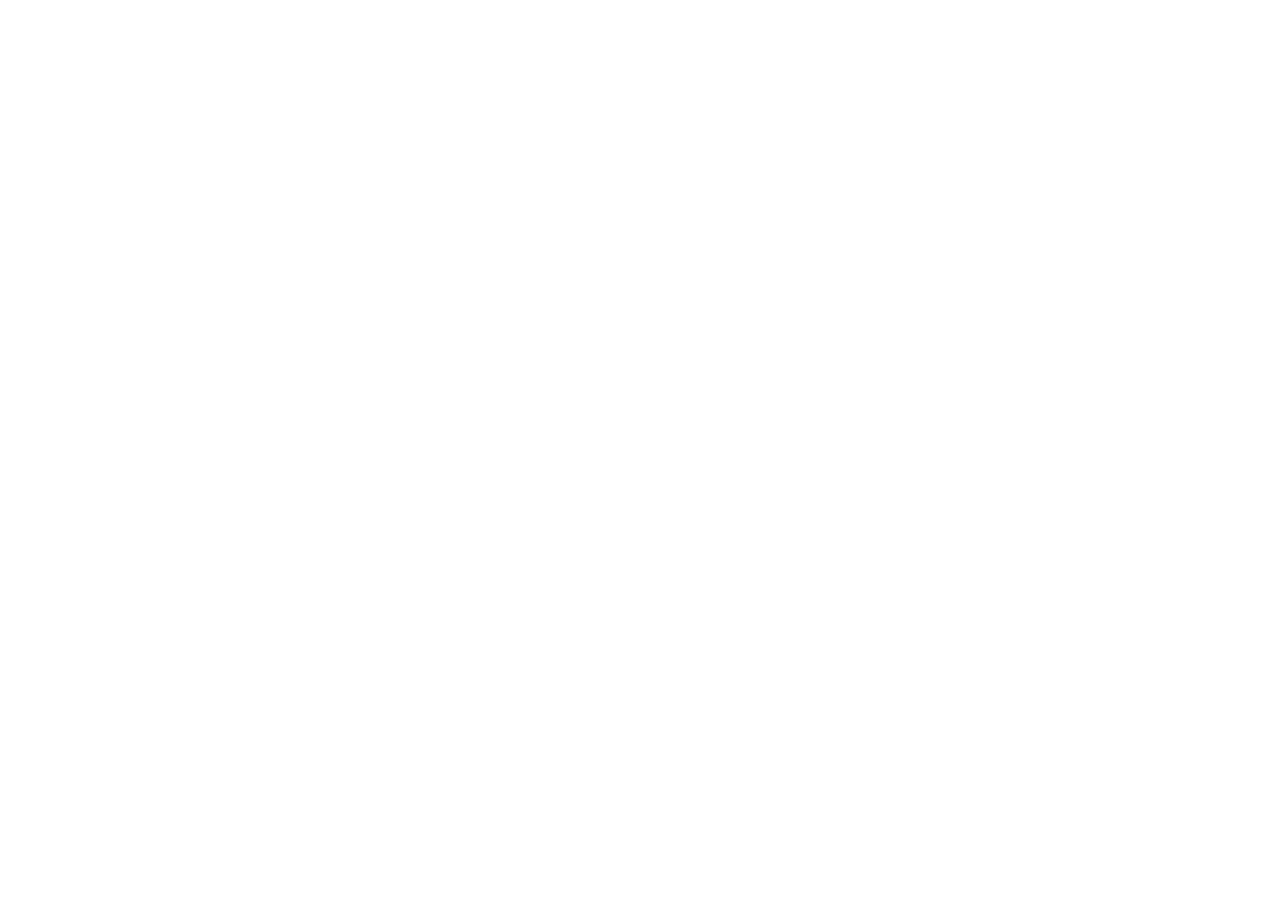
==== index.html @ 0bbd8623 "Adding Datas" ====
<!DOCTYPE html>
<html lang="en">
  <head>
    <meta charset="UTF-8">
    <title>Fork Me! FCC: Test Suite Template</title>
    <link rel="stylesheet" href="css/style.css">
  </head>

  <body>
    <script src="https://cdn.freecodecamp.org/testable-projects-fcc/v1/bundle.js"></script>

    <!--

    Hello Camper!

    For now, the test suite only works in Chrome!
    Please read the README below in the JS Editor before beginning.
    Feel free to delete this message once you have read it.
    Good luck and Happy Coding!

    - The freeCodeCamp Team

    -->
    <script  src="js/index.js"></script>
  </body>
</html>
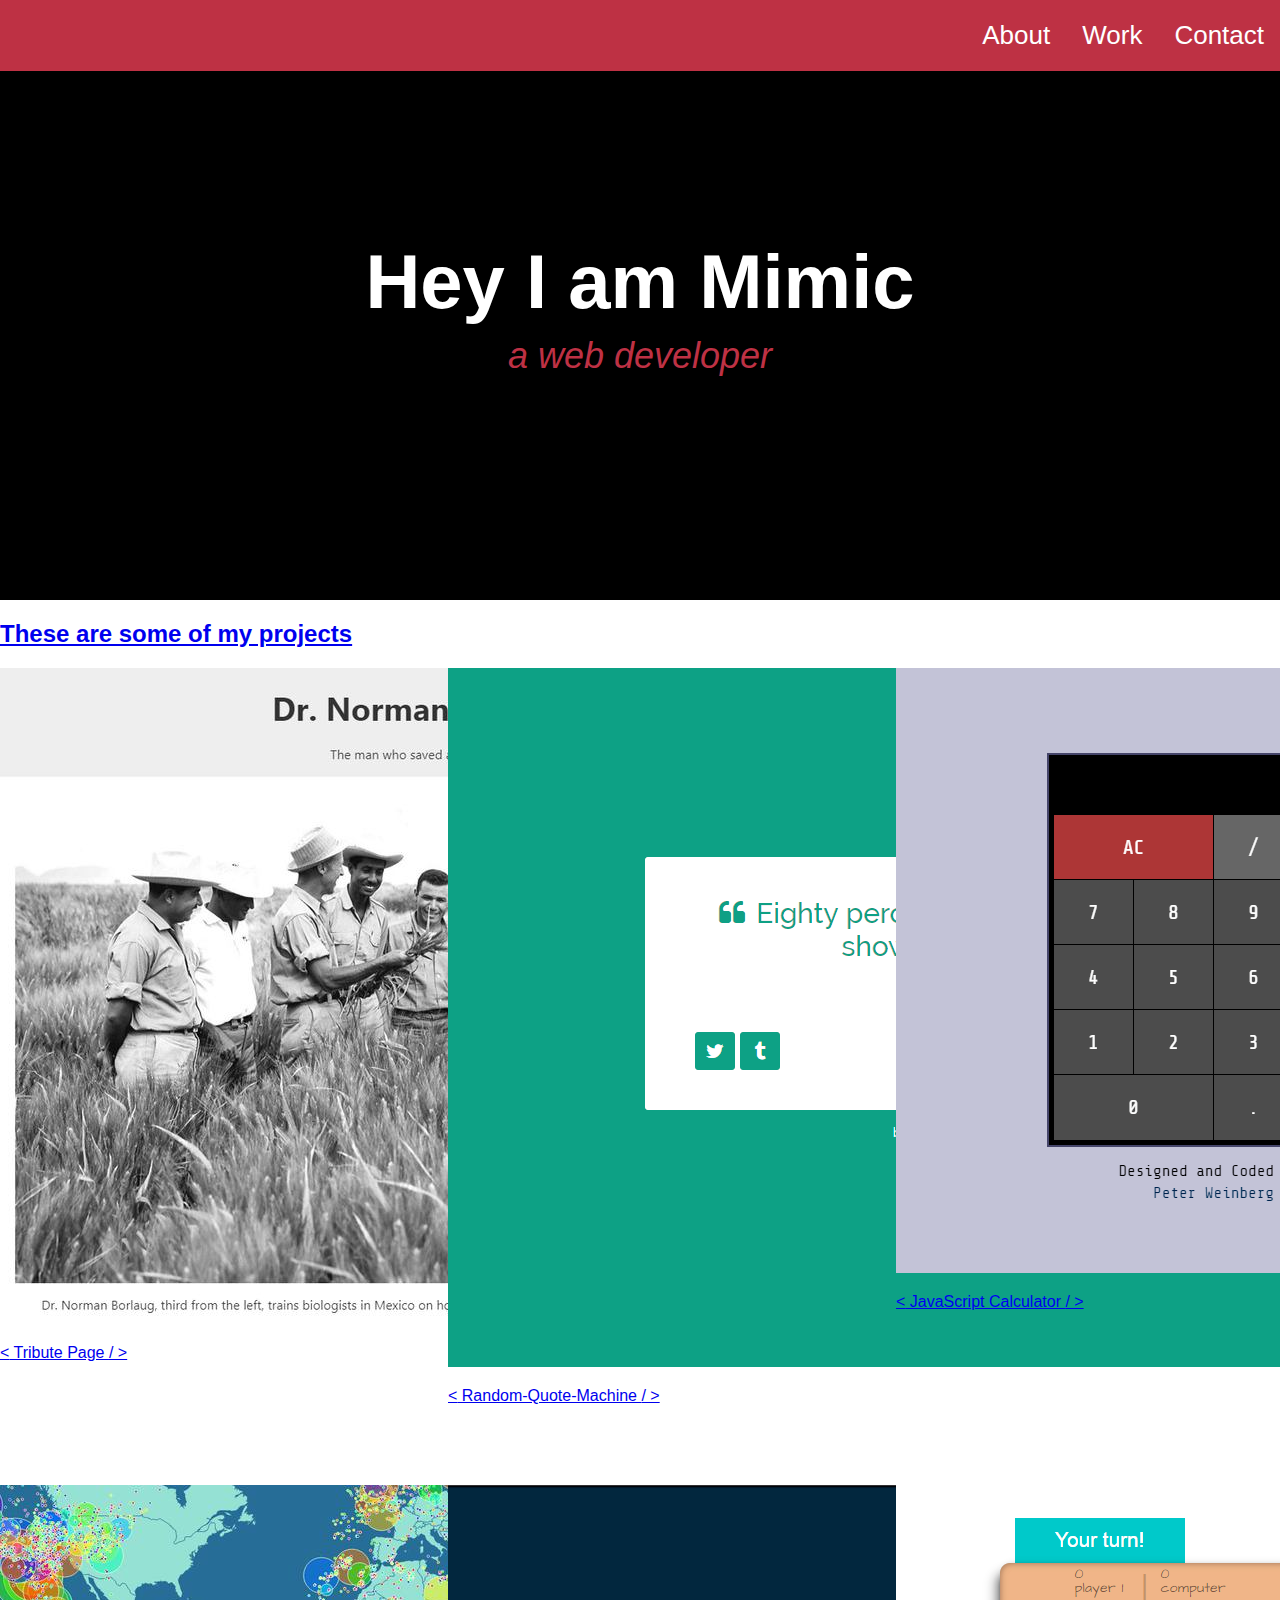
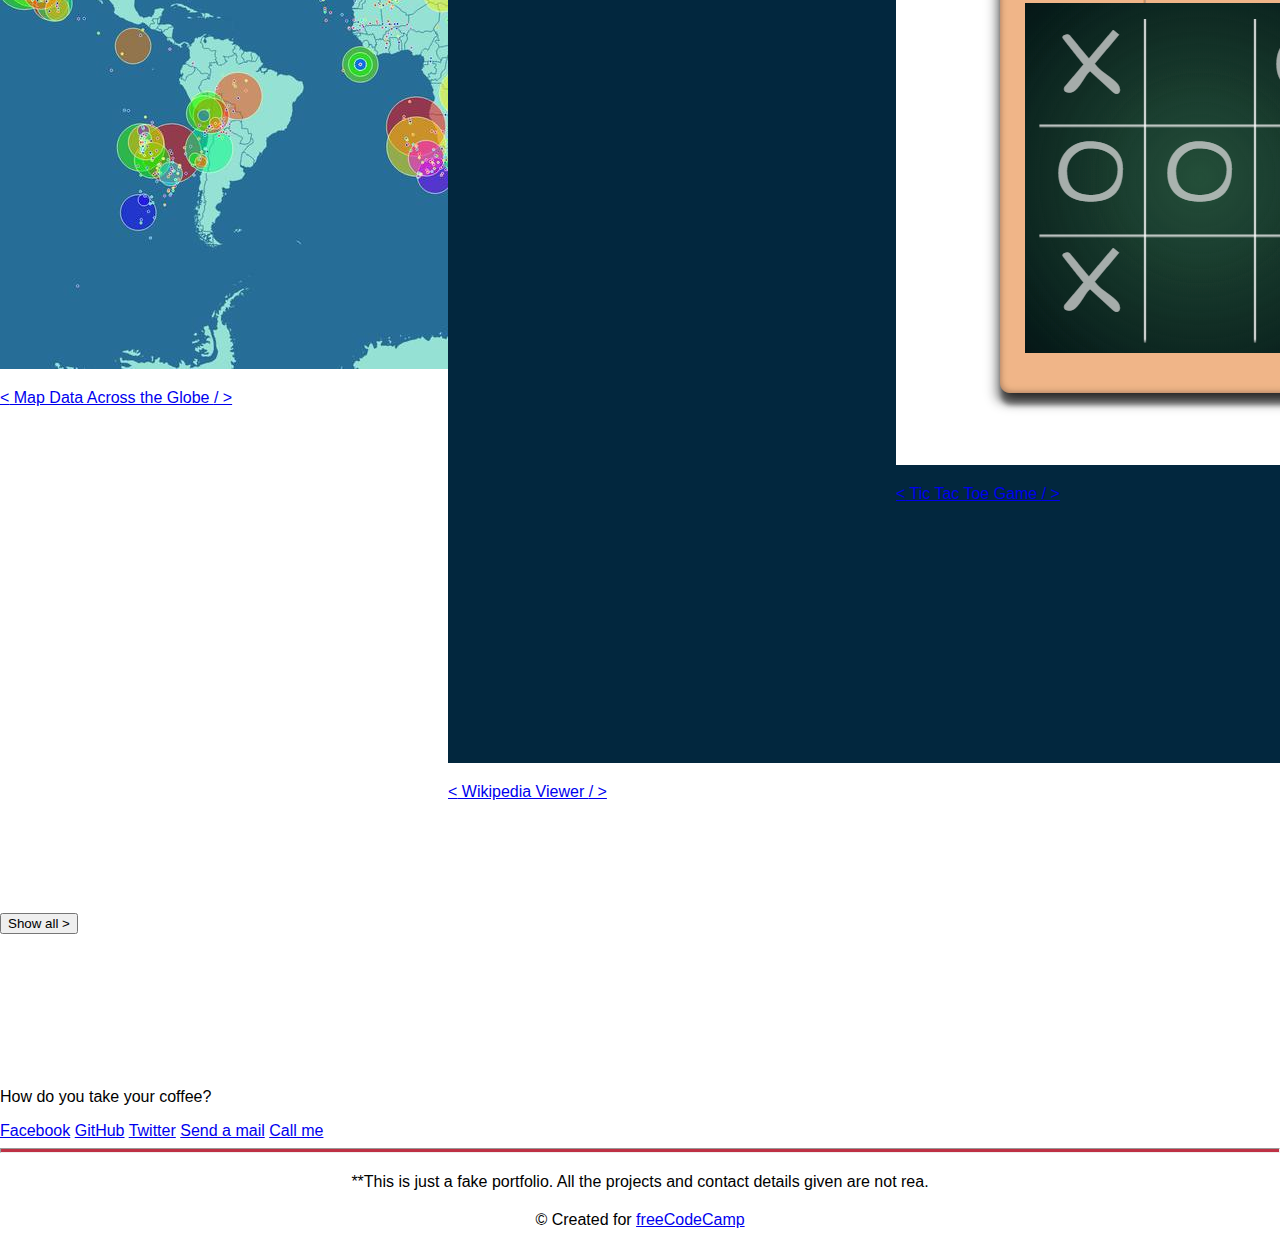
==== commit 9ebeecb0: "update index.html and css" ====
--- a/index.html
+++ b/index.html
@@ -22,5 +22,106 @@
 
     -->
     <script  src="js/index.js"></script>
+
+    <div id="navbar" class="nav_header">
+      <div class="nav_list"><a href="#">About</a></div>
+      <div class="nav_list"><a href="#">Work</a></div>
+      <div class="nav_list"> <a href="#">Contact</a></div>
+  </div>
+  <div id="welcome-section">
+      <h1>
+          Hey I am Mimic
+      </h1>
+      <p>a web developer</p>
+  </div>
+  <section id="projects" class="projects-section">
+      <h2 ><a href="#projects" >These are some of my projects</a></h2>
+
+      <div  class="project-grid" >
+          <a href="#" target="_blank" >
+              <img src="./babel/tribute.jpg" class="project-img" alt="tribute">
+              <p class="project-tile">
+                  <span class="active_hover">&lt;</span>
+                  Tribute Page
+                  <span class="active_hover">&#47; &gt;</span>
+              </p>
+          </a>
+
+          <a href="#" target="_blank" >
+              <img src="./babel/random-quote-machine.png" class="project-img" alt="tribute">
+              <p class="project-tile">
+                  <span class="active_hover">&lt;</span>
+                  Random-Quote-Machine
+                  <span class="active_hover">&#47; &gt;</span>
+              </p>
+          </a>
+
+          <a href="#" target="_blank" >
+              <img src="./babel/calc.png" class="project-img" alt="tribute">
+              <p class="project-tile">
+                  <span class="active_hover">&lt;</span>
+                  JavaScript Calculator
+                  <span class="active_hover">&#47; &gt;</span>
+              </p>
+          </a>
+
+          <a href="#" target="_blank" >
+              <img src="./babel/map.jpg" class="project-img" alt="tribute">
+              <p class="project-tile">
+                  <span class="active_hover">&lt;</span>
+                  Map Data Across the Globe
+                  <span class="active_hover">&#47; &gt;</span>
+              </p>
+          </a>
+
+          <a href="#" target="_blank" >
+              <img src="./babel/wiki.png" class="project-img" alt="tribute">
+              <p class="project-tile">
+                  <span class="active_hover">&lt;</span>
+                  Wikipedia Viewer
+                  <span class="active_hover">&#47; &gt;</span>
+              </p>
+          </a>
+
+          <a href="#" target="_blank">
+              <img src="./babel/tic-tac-toe.png" class="project-img" alt="tribute">
+              <p class="project-tile">
+                  <span class="active_hover">&lt;</span>
+                  Tic Tac Toe Game
+                  <span class="active_hover">&#47; &gt;</span>
+              </p>
+          </a>
+      </div>
+      <button>Show all &gt; </button>
+  </section>
+  <div>
+      <div>
+          <h1>Let's work together...</h1>
+          <p>How do you take your coffee?</p>
+
+          <div id="contact-links">
+              <a href="#">Facebook</a>
+              <a href="#" id="profile-link" target="_blank">GitHub</a>
+              <a href="#">Twitter</a>
+              <a href="#">Send a mail</a>
+              <a href="#">Call me</a>
+          </div>
+      </div>
+      <div>
+          
+      </div>
+  </div>
+
+  <hr style="background-color: rgb(190, 49, 68); height: 3px;">
+
+  <div class="footer">
+      <p>
+           **This is just a fake portfolio. All the projects and contact details given are not rea.
+      </p>
+      <p>
+          &copy; Created for
+          <a href="https://www.freecodecamp.com/" target="_blank">freeCodeCamp </a>
+          </p>
+  </div>
   </body>
 </html>
--- a/css/style.css
+++ b/css/style.css
@@ -0,0 +1,83 @@
+body{
+    font-family: -apple-system, BlinkMacSystemFont, 'Segoe UI', Roboto, Oxygen, Ubuntu, Cantarell, 'Open Sans', 'Helvetica Neue', sans-serif,Arial;
+    height: 100%;
+    margin: 0;
+    padding: 0;
+}
+
+.nav_header{
+    background-color: rgb(190, 49, 68);
+    color: white;
+    font-size: 26px;
+    display: flex;
+    top: 0;
+    left: 0;
+    justify-content: flex-end;
+    width: 100%;
+    position: fixed;
+}
+
+.nav_list{
+    margin: 20px 16px;
+    
+}
+
+.nav_list a{
+    text-decoration: none;
+    color: white;
+}
+
+
+#welcome-section{
+    background-color: rgb(0,0,0);
+    display: flex;
+    flex-direction: column;
+    justify-content: center;
+    align-items: center;
+    width: 100%;
+    height: 600px;
+    
+}
+
+h1{
+    color: white;
+    font-size: 76px;
+    margin-bottom: 0;
+}
+
+#welcome-section >p{
+    color: rgb(190, 49, 68);
+    font-size: 36px;
+    font-style: italic;
+    font-weight: 100px;
+    margin-top: 10px;
+}
+
+.project-grid{
+    display: grid;
+    grid-template-columns: repeat(auto-fit, minmax(320px,1fr));
+    grid-gap: 4rem;
+    width: 100%;
+    max-width: 1280px;
+    margin: 0 auto;
+    margin-bottom: 6rem;
+}
+
+
+div .footer{
+    font-weight: 400px;
+    display: flex;
+    justify-content: space-evenly;
+    padding: 2rem;
+    background-color: gray;
+}
+
+.footer > p{
+    margin: 20px;
+}
+
+.footer{
+    flex-direction: column;
+    text-align: center;
+}
+
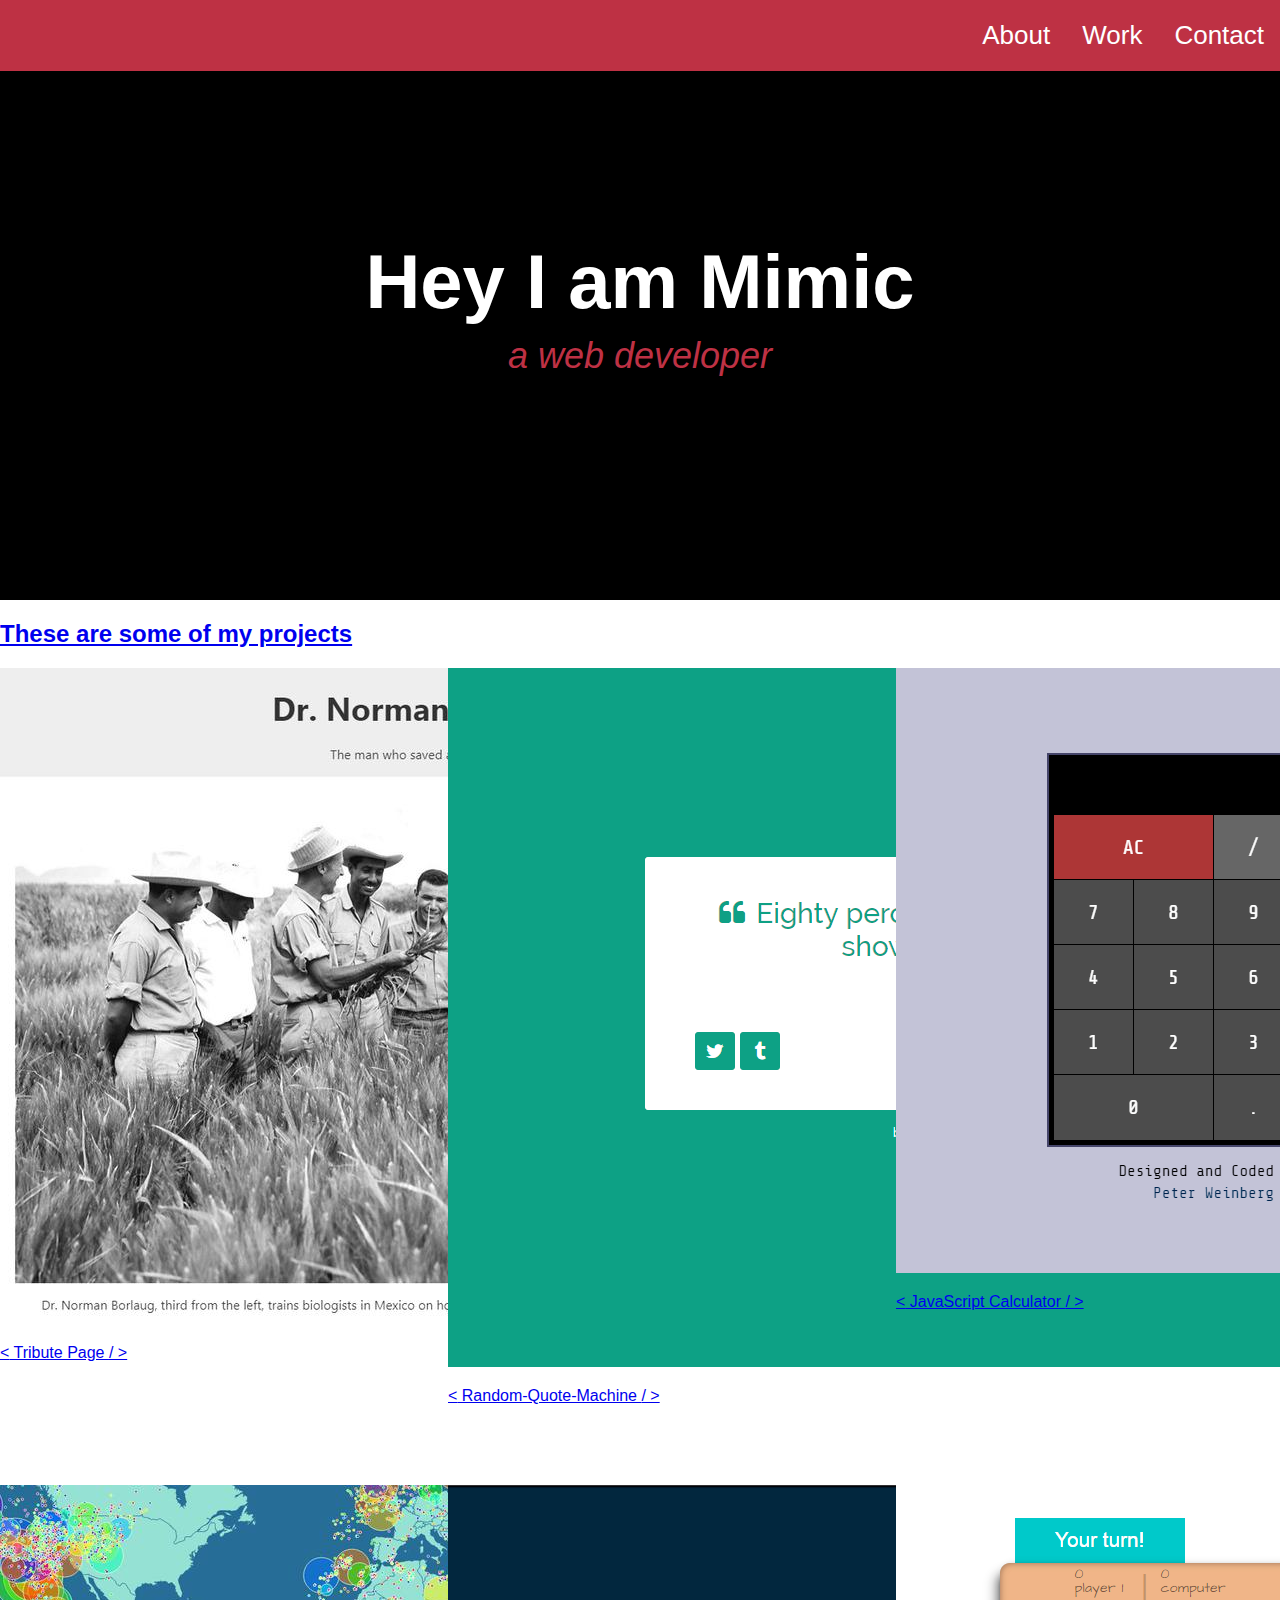
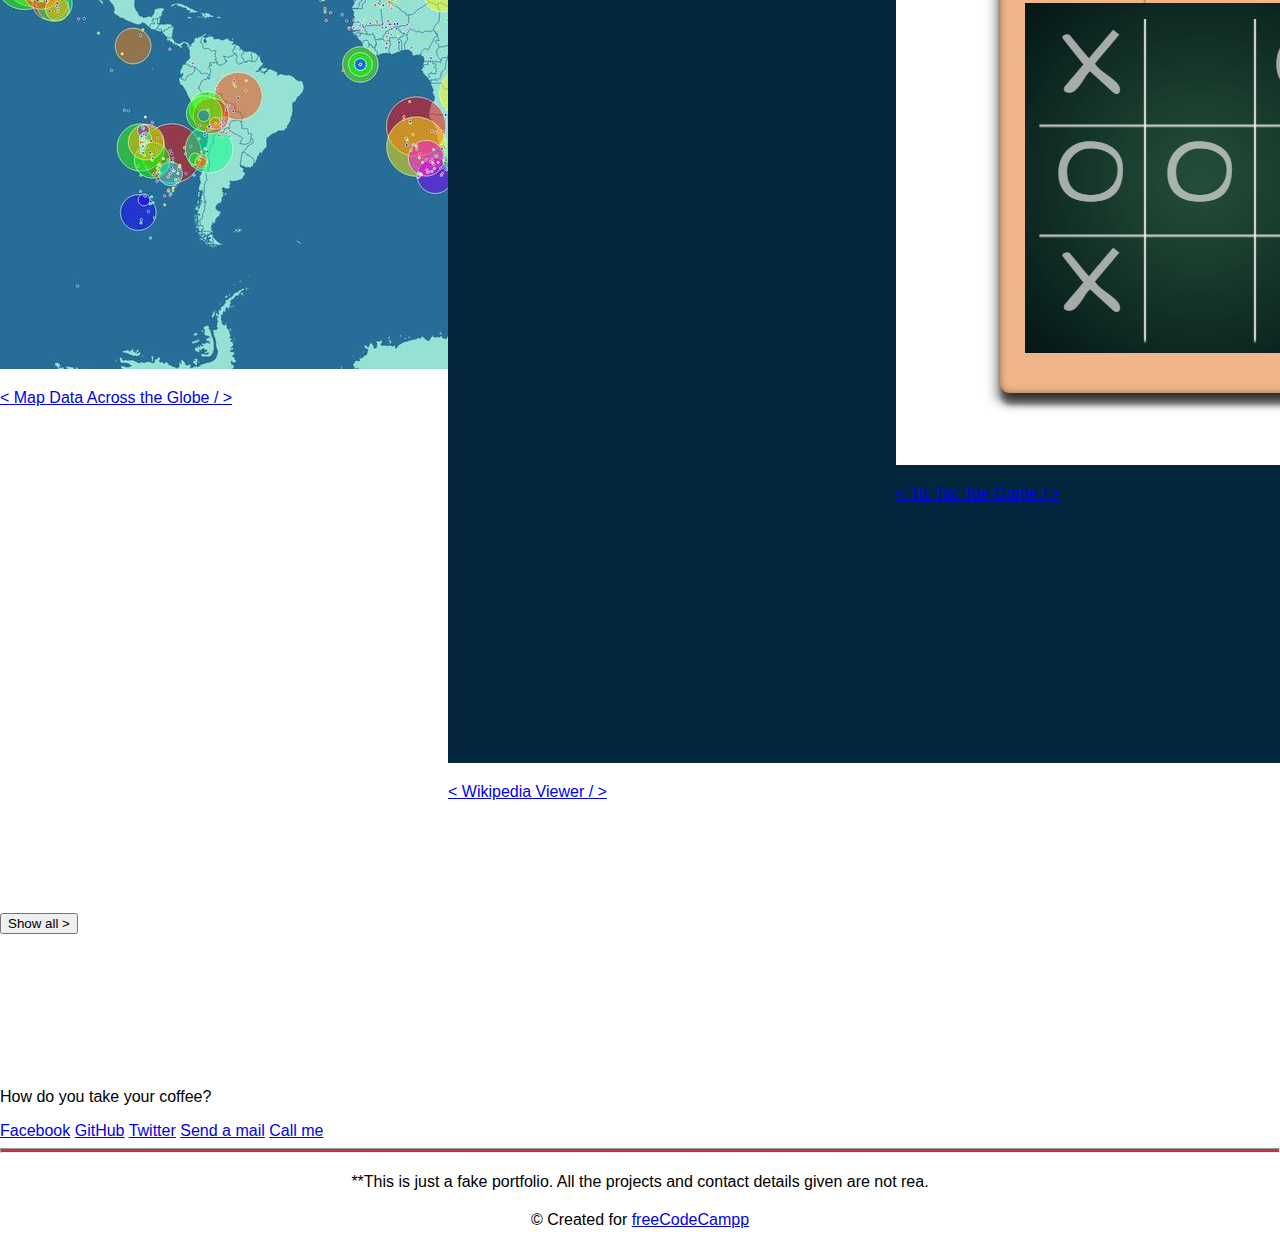
==== commit 9c33de5e: "Update data" ====
--- a/index.html
+++ b/index.html
@@ -120,7 +120,7 @@
       </p>
       <p>
           &copy; Created for
-          <a href="https://www.freecodecamp.com/" target="_blank">freeCodeCamp </a>
+          <a href="https://www.freecodecamp.com/" target="_blank">freeCodeCampp </a>
           </p>
   </div>
   </body>
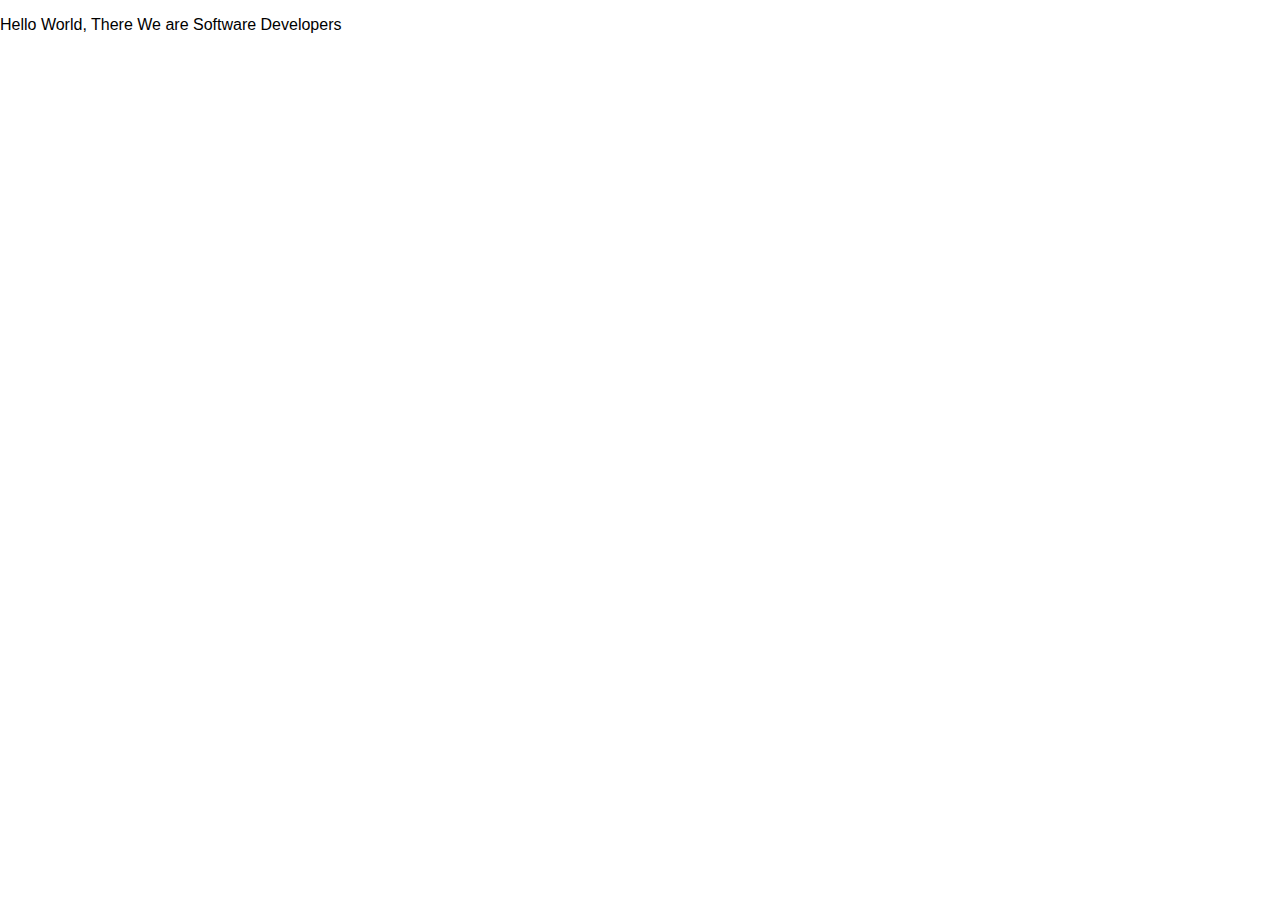
==== commit 831df50c: "Update index.html" ====
--- a/index.html
+++ b/index.html
@@ -22,106 +22,9 @@
 
     -->
     <script  src="js/index.js"></script>
+    
+    <p> Hello World, There We are Software Developers</p>
 
-    <div id="navbar" class="nav_header">
-      <div class="nav_list"><a href="#">About</a></div>
-      <div class="nav_list"><a href="#">Work</a></div>
-      <div class="nav_list"> <a href="#">Contact</a></div>
-  </div>
-  <div id="welcome-section">
-      <h1>
-          Hey I am Mimic
-      </h1>
-      <p>a web developer</p>
-  </div>
-  <section id="projects" class="projects-section">
-      <h2 ><a href="#projects" >These are some of my projects</a></h2>
+  </body>
 
-      <div  class="project-grid" >
-          <a href="#" target="_blank" >
-              <img src="./babel/tribute.jpg" class="project-img" alt="tribute">
-              <p class="project-tile">
-                  <span class="active_hover">&lt;</span>
-                  Tribute Page
-                  <span class="active_hover">&#47; &gt;</span>
-              </p>
-          </a>
-
-          <a href="#" target="_blank" >
-              <img src="./babel/random-quote-machine.png" class="project-img" alt="tribute">
-              <p class="project-tile">
-                  <span class="active_hover">&lt;</span>
-                  Random-Quote-Machine
-                  <span class="active_hover">&#47; &gt;</span>
-              </p>
-          </a>
-
-          <a href="#" target="_blank" >
-              <img src="./babel/calc.png" class="project-img" alt="tribute">
-              <p class="project-tile">
-                  <span class="active_hover">&lt;</span>
-                  JavaScript Calculator
-                  <span class="active_hover">&#47; &gt;</span>
-              </p>
-          </a>
-
-          <a href="#" target="_blank" >
-              <img src="./babel/map.jpg" class="project-img" alt="tribute">
-              <p class="project-tile">
-                  <span class="active_hover">&lt;</span>
-                  Map Data Across the Globe
-                  <span class="active_hover">&#47; &gt;</span>
-              </p>
-          </a>
-
-          <a href="#" target="_blank" >
-              <img src="./babel/wiki.png" class="project-img" alt="tribute">
-              <p class="project-tile">
-                  <span class="active_hover">&lt;</span>
-                  Wikipedia Viewer
-                  <span class="active_hover">&#47; &gt;</span>
-              </p>
-          </a>
-
-          <a href="#" target="_blank">
-              <img src="./babel/tic-tac-toe.png" class="project-img" alt="tribute">
-              <p class="project-tile">
-                  <span class="active_hover">&lt;</span>
-                  Tic Tac Toe Game
-                  <span class="active_hover">&#47; &gt;</span>
-              </p>
-          </a>
-      </div>
-      <button>Show all &gt; </button>
-  </section>
-  <div>
-      <div>
-          <h1>Let's work together...</h1>
-          <p>How do you take your coffee?</p>
-
-          <div id="contact-links">
-              <a href="#">Facebook</a>
-              <a href="#" id="profile-link" target="_blank">GitHub</a>
-              <a href="#">Twitter</a>
-              <a href="#">Send a mail</a>
-              <a href="#">Call me</a>
-          </div>
-      </div>
-      <div>
-          
-      </div>
-  </div>
-
-  <hr style="background-color: rgb(190, 49, 68); height: 3px;">
-
-  <div class="footer">
-      <p>
-           **This is just a fake portfolio. All the projects and contact details given are not rea.
-      </p>
-      <p>
-          &copy; Created for
-          <a href="https://www.freecodecamp.com/" target="_blank">freeCodeCampp </a>
-          </p>
-  </div>
-  </body>
 </html>
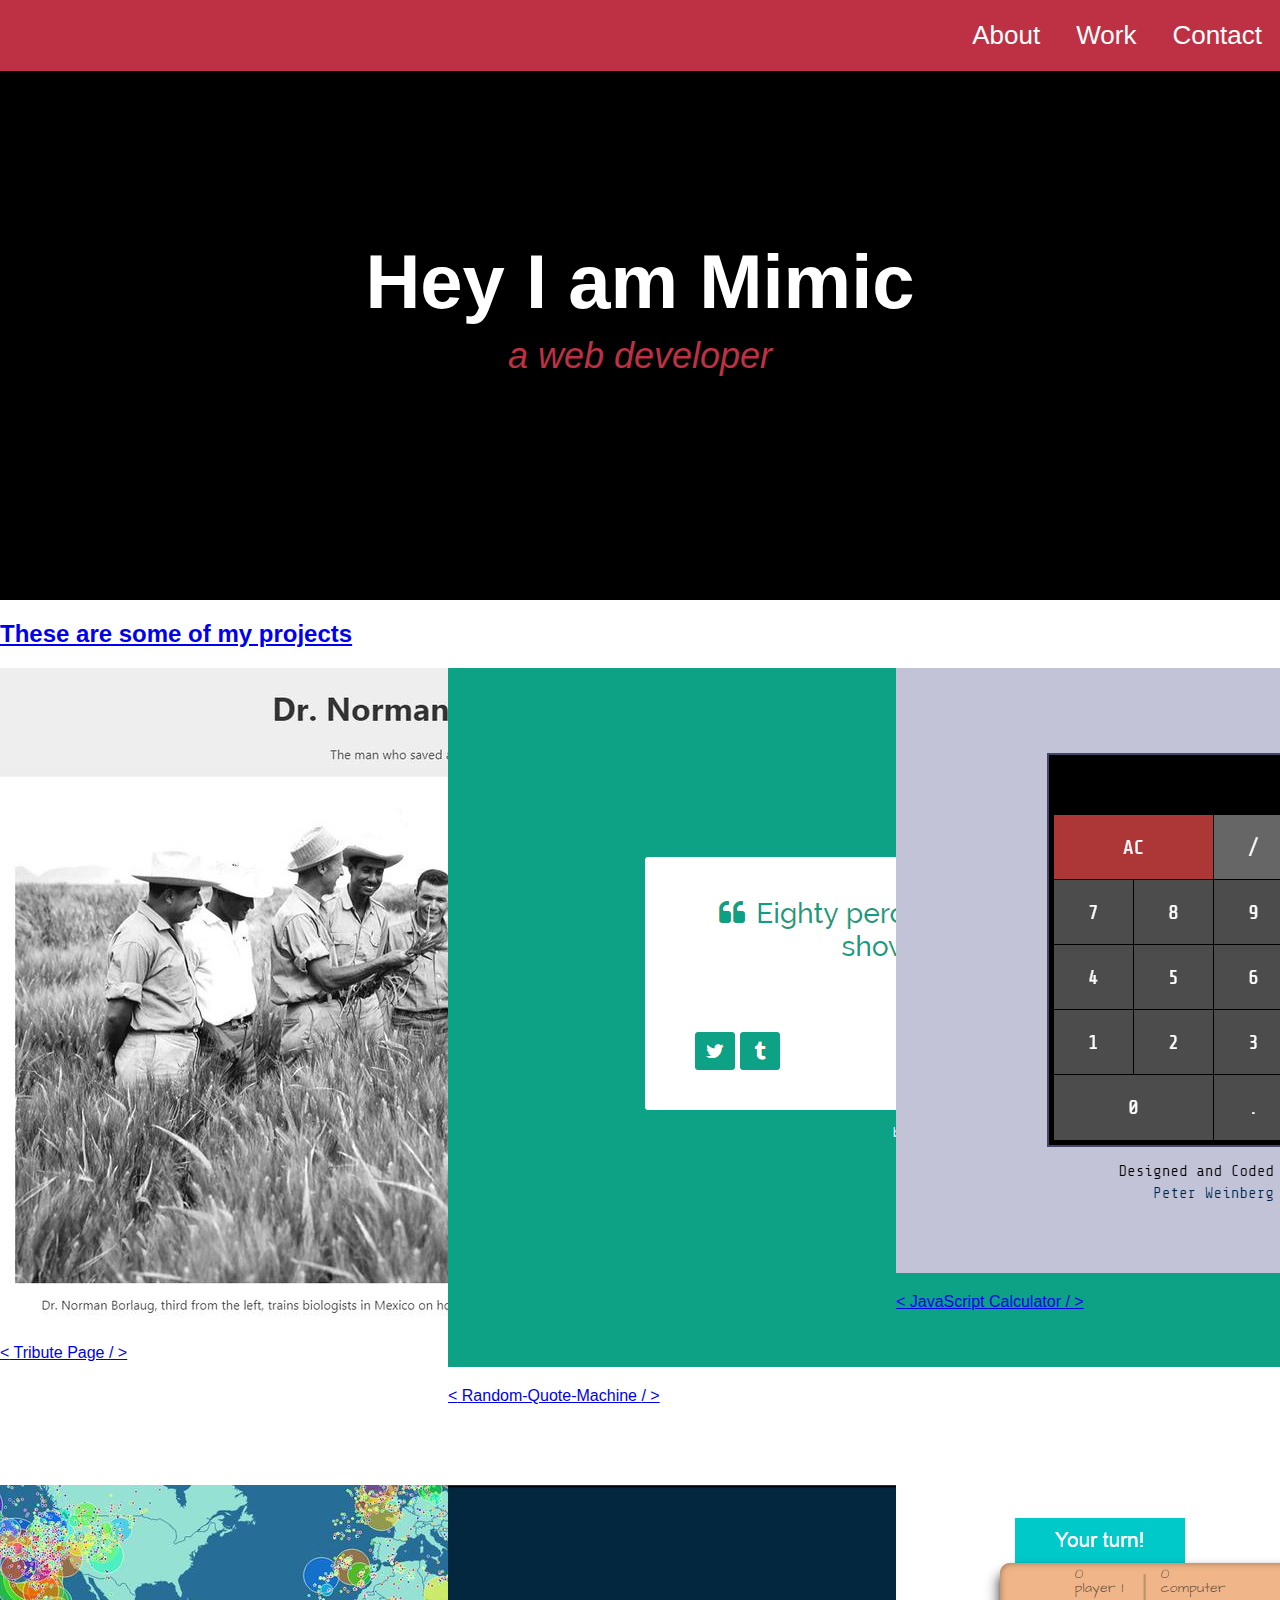
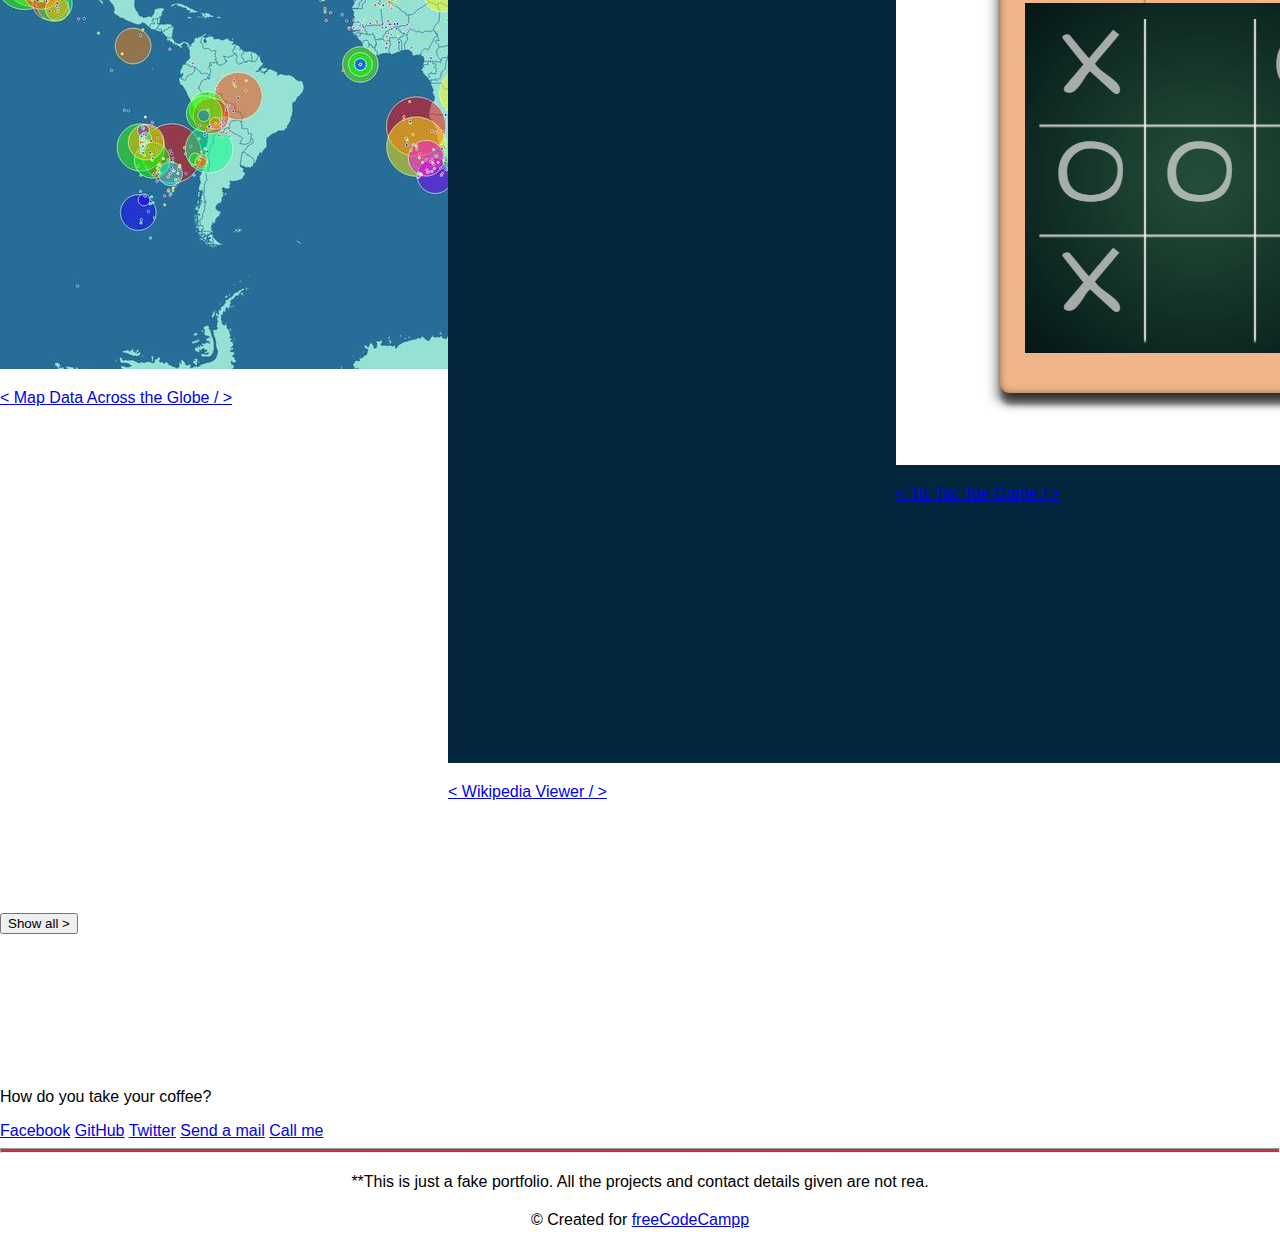
==== commit 69f02351: "Update index.html and css" ====
--- a/index.html
+++ b/index.html
@@ -23,7 +23,106 @@
     -->
     <script  src="js/index.js"></script>
     
-    <p> Hello World, There We are Software Developers</p>
+    <div id="navbar" class="nav_header">
+      <div class="nav_list"><a href="#">About</a></div>
+      <div class="nav_list"><a href="#">Work</a></div>
+      <div class="nav_list"> <a href="#">Contact</a></div>
+  </div>
+  <div id="welcome-section">
+      <h1>
+          Hey I am Mimic
+      </h1>
+      <p>a web developer</p>
+  </div>
+  <section id="projects" class="projects-section">
+      <h2 ><a href="#projects" >These are some of my projects</a></h2>
+
+      <div  class="project-grid" >
+          <a href="#" target="_blank" >
+              <img src="./babel/tribute.jpg" class="project-img" alt="tribute">
+              <p class="project-tile">
+                  <span class="active_hover">&lt;</span>
+                  Tribute Page
+                  <span class="active_hover">&#47; &gt;</span>
+              </p>
+          </a>
+
+          <a href="#" target="_blank" >
+              <img src="./babel/random-quote-machine.png" class="project-img" alt="tribute">
+              <p class="project-tile">
+                  <span class="active_hover">&lt;</span>
+                  Random-Quote-Machine
+                  <span class="active_hover">&#47; &gt;</span>
+              </p>
+          </a>
+
+          <a href="#" target="_blank" >
+              <img src="./babel/calc.png" class="project-img" alt="tribute">
+              <p class="project-tile">
+                  <span class="active_hover">&lt;</span>
+                  JavaScript Calculator
+                  <span class="active_hover">&#47; &gt;</span>
+              </p>
+          </a>
+
+          <a href="#" target="_blank" >
+              <img src="./babel/map.jpg" class="project-img" alt="tribute">
+              <p class="project-tile">
+                  <span class="active_hover">&lt;</span>
+                  Map Data Across the Globe
+                  <span class="active_hover">&#47; &gt;</span>
+              </p>
+          </a>
+
+          <a href="#" target="_blank" >
+              <img src="./babel/wiki.png" class="project-img" alt="tribute">
+              <p class="project-tile">
+                  <span class="active_hover">&lt;</span>
+                  Wikipedia Viewer
+                  <span class="active_hover">&#47; &gt;</span>
+              </p>
+          </a>
+
+          <a href="#" target="_blank">
+              <img src="./babel/tic-tac-toe.png" class="project-img" alt="tribute">
+              <p class="project-tile">
+                  <span class="active_hover">&lt;</span>
+                  Tic Tac Toe Game
+                  <span class="active_hover">&#47; &gt;</span>
+              </p>
+          </a>
+      </div>
+      <button>Show all &gt; </button>
+  </section>
+  <div>
+      <div>
+          <h1>Let's work together...</h1>
+          <p>How do you take your coffee?</p>
+
+          <div id="contact-links">
+              <a href="#">Facebook</a>
+              <a href="#" id="profile-link" target="_blank">GitHub</a>
+              <a href="#">Twitter</a>
+              <a href="#">Send a mail</a>
+              <a href="#">Call me</a>
+          </div>
+      </div>
+      <div>
+          
+      </div>
+  </div>
+
+  <hr style="background-color: rgb(190, 49, 68); height: 3px;">
+
+  <div class="footer">
+      <p>
+           **This is just a fake portfolio. All the projects and contact details given are not rea.
+      </p>
+      <p>
+          &copy; Created for
+          <a href="https://www.freecodecamp.com/" target="_blank">freeCodeCampp </a>
+          </p>
+  </div>
 
   </body>
 
--- a/css/style.css
+++ b/css/style.css
@@ -18,7 +18,7 @@
 }
 
 .nav_list{
-    margin: 20px 16px;
+    margin: 20px 18px;
     
 }
 
